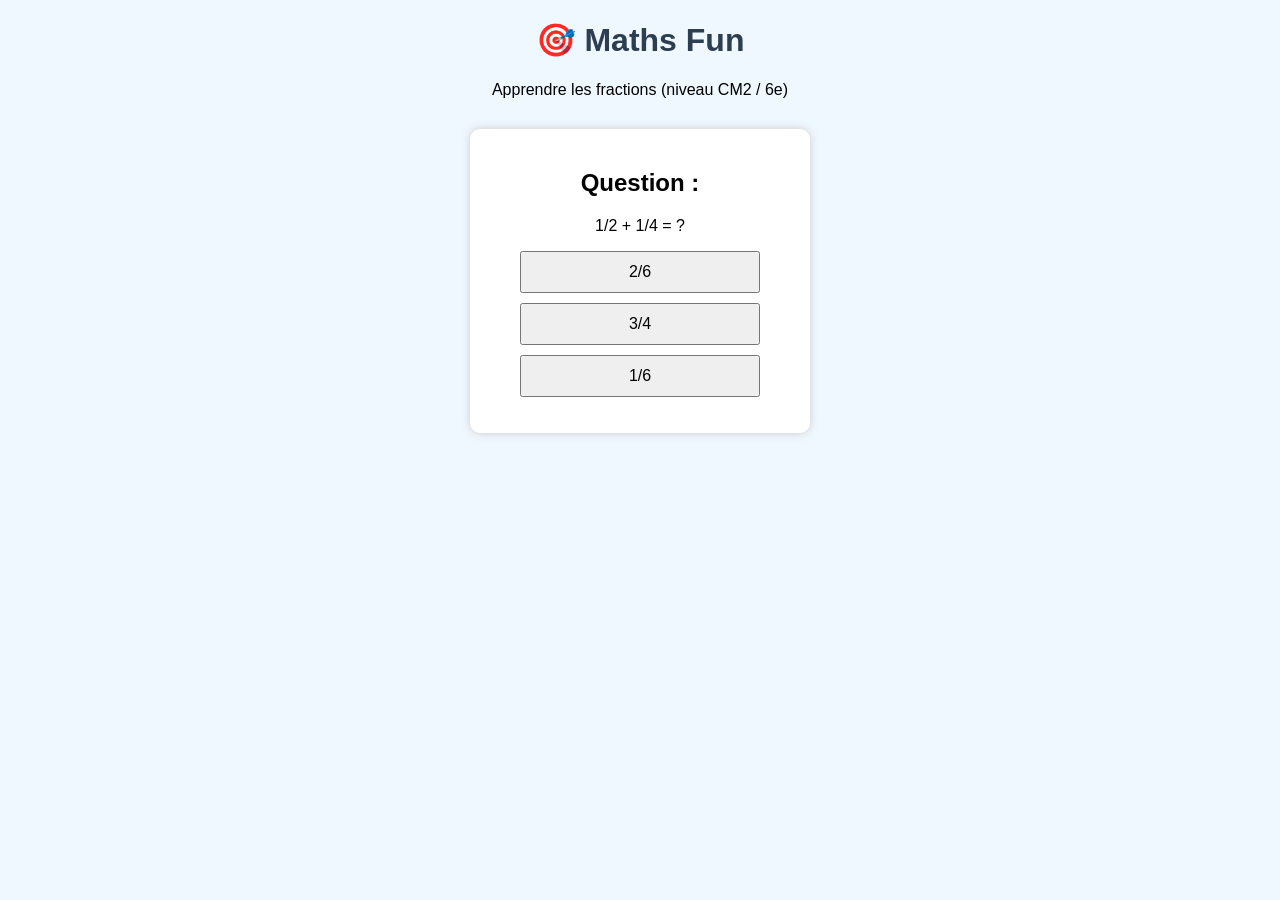
==== index.html @ b884cbeb "First commit" ====
<!DOCTYPE html>
<html lang="fr">
<head>
    <meta charset="UTF-8">
    <title>Maths Fun 🎓</title>
    <link rel="stylesheet" href="style.css">
</head>
<body>

<h1>🎯 Maths Fun</h1>
<p>Apprendre les fractions (niveau CM2 / 6e)</p>

<div class="quiz">
    <h2>Question :</h2>
    <p>1/2 + 1/4 = ?</p>

    <button onclick="checkAnswer('a')">2/6</button>
    <button onclick="checkAnswer('b')">3/4</button>
    <button onclick="checkAnswer('c')">1/6</button>

    <p id="result"></p>
</div>

<script src="script.js"></script>
</body>
</html>
---- style.css ----
body {
  font-family: Arial;
  text-align: center;
  background-color: #f0f8ff;
}

h1 {
  color: #2c3e50;
}

.quiz {
  background: white;
  padding: 20px;
  margin: 30px auto;
  width: 300px;
  border-radius: 10px;
  box-shadow: 0 0 10px #ccc;
}

button {
  display: block;
  margin: 10px auto;
  padding: 10px;
  width: 80%;
  font-size: 16px;
  cursor: pointer;
}

#result {
  font-weight: bold;
  margin-top: 15px;
}
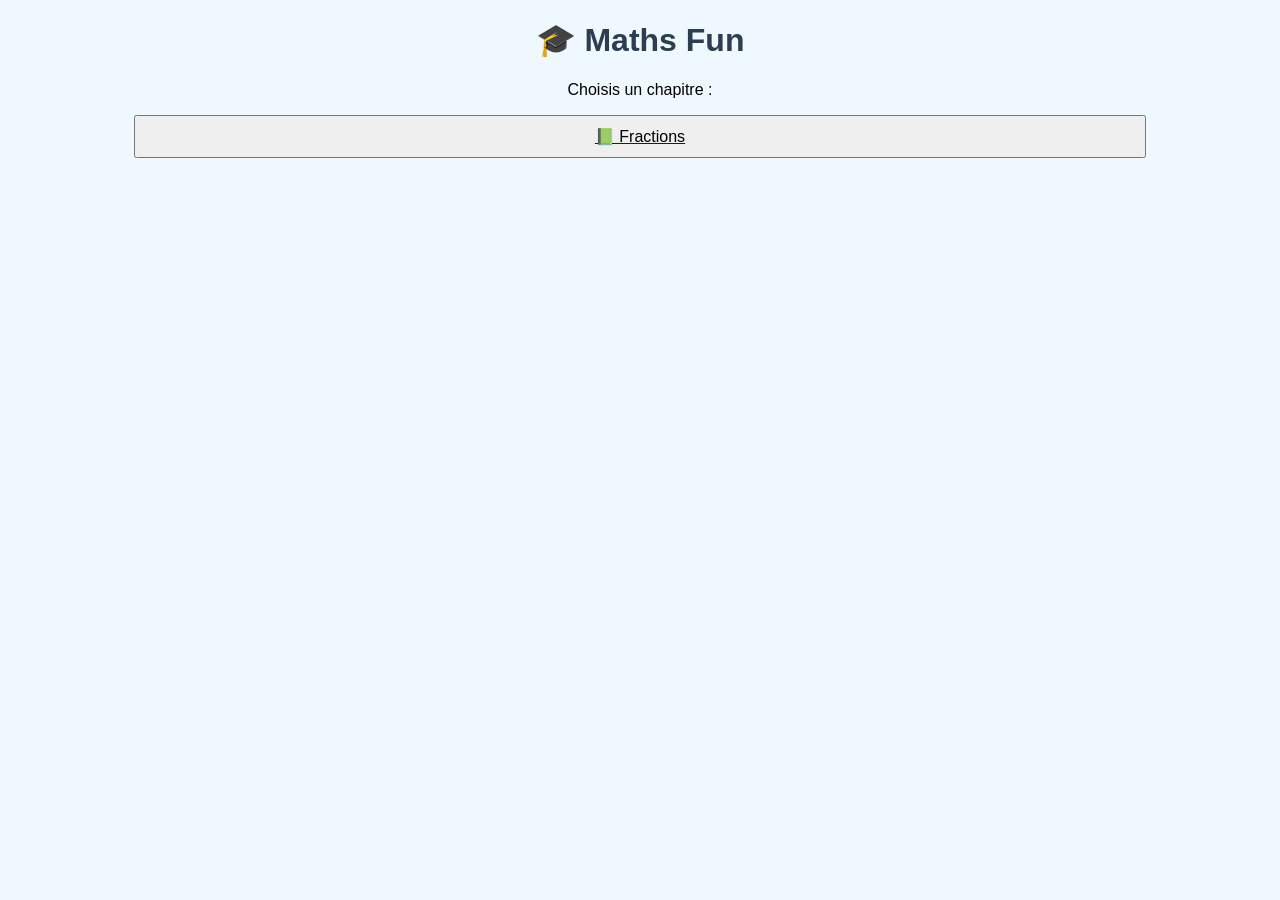
==== commit fcaa866e: "First commit" ====
--- a/index.html
+++ b/index.html
@@ -2,25 +2,17 @@
 <html lang="fr">
 <head>
     <meta charset="UTF-8">
-    <title>Maths Fun 🎓</title>
+    <title>Maths Fun</title>
     <link rel="stylesheet" href="style.css">
 </head>
 <body>
 
-<h1>🎯 Maths Fun</h1>
-<p>Apprendre les fractions (niveau CM2 / 6e)</p>
+<h1>🎓 Maths Fun</h1>
+<p>Choisis un chapitre :</p>
 
-<div class="quiz">
-    <h2>Question :</h2>
-    <p>1/2 + 1/4 = ?</p>
+<a href="fractions.html">
+    <button>📗 Fractions</button>
+</a>
 
-    <button onclick="checkAnswer('a')">2/6</button>
-    <button onclick="checkAnswer('b')">3/4</button>
-    <button onclick="checkAnswer('c')">1/6</button>
-
-    <p id="result"></p>
-</div>
-
-<script src="script.js"></script>
 </body>
 </html>
--- a/style.css
+++ b/style.css
@@ -29,4 +29,17 @@
 #result {
   font-weight: bold;
   margin-top: 15px;
+}
+.lesson {
+  background: #fff3cd;
+  padding: 15px;
+  margin: 20px;
+  border-radius: 10px;
+}
+
+.quiz {
+  background: #e3f2fd;
+  padding: 20px;
+  margin: 20px;
+  border-radius: 10px;
 }
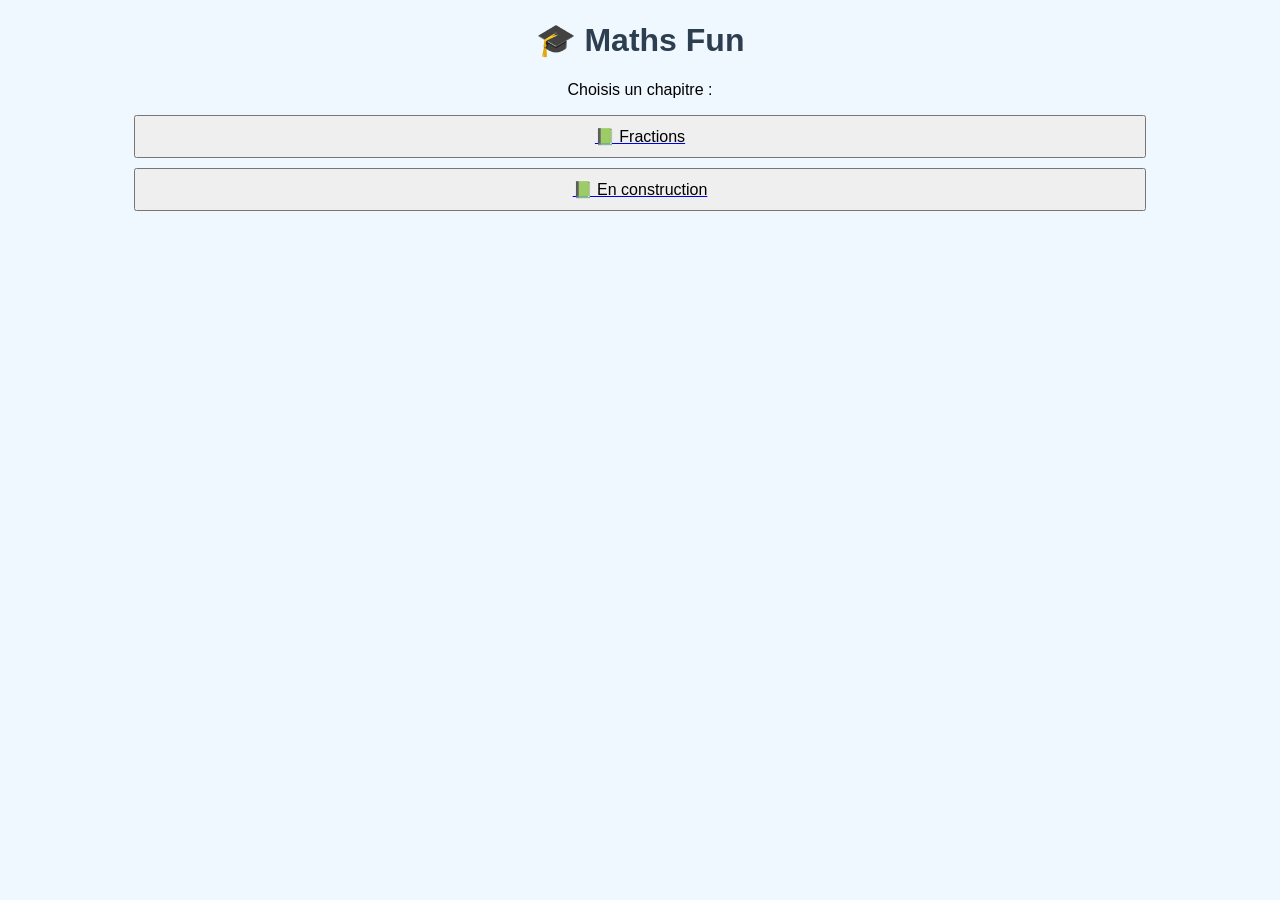
==== commit e51288aa: "First commit" ====
--- a/index.html
+++ b/index.html
@@ -12,6 +12,7 @@
 
 <a href="fractions.html">
     <button>📗 Fractions</button>
+    <button>📗 En construction</button>
 </a>
 
 </body>
--- a/style.css
+++ b/style.css
@@ -6,15 +6,6 @@
 
 h1 {
   color: #2c3e50;
-}
-
-.quiz {
-  background: white;
-  padding: 20px;
-  margin: 30px auto;
-  width: 300px;
-  border-radius: 10px;
-  box-shadow: 0 0 10px #ccc;
 }
 
 button {
@@ -42,4 +33,31 @@
   padding: 20px;
   margin: 20px;
   border-radius: 10px;
+}
+
+#explanation {
+  margin-top: 10px;
+  font-style: italic;
+}
+
+#pie {
+  display: grid;
+  grid-template-columns: repeat(2, 100px);
+  grid-template-rows: repeat(2, 100px);
+  width: 200px;
+  height: 200px;
+  margin: 20px auto;
+}
+
+.slice {
+  width: 100px;
+  height: 100px;
+  border: 2px solid #333;
+  background: white;
+  cursor: pointer;
+  box-sizing: border-box;
+}
+
+.slice.active {
+  background: gold;
 }
